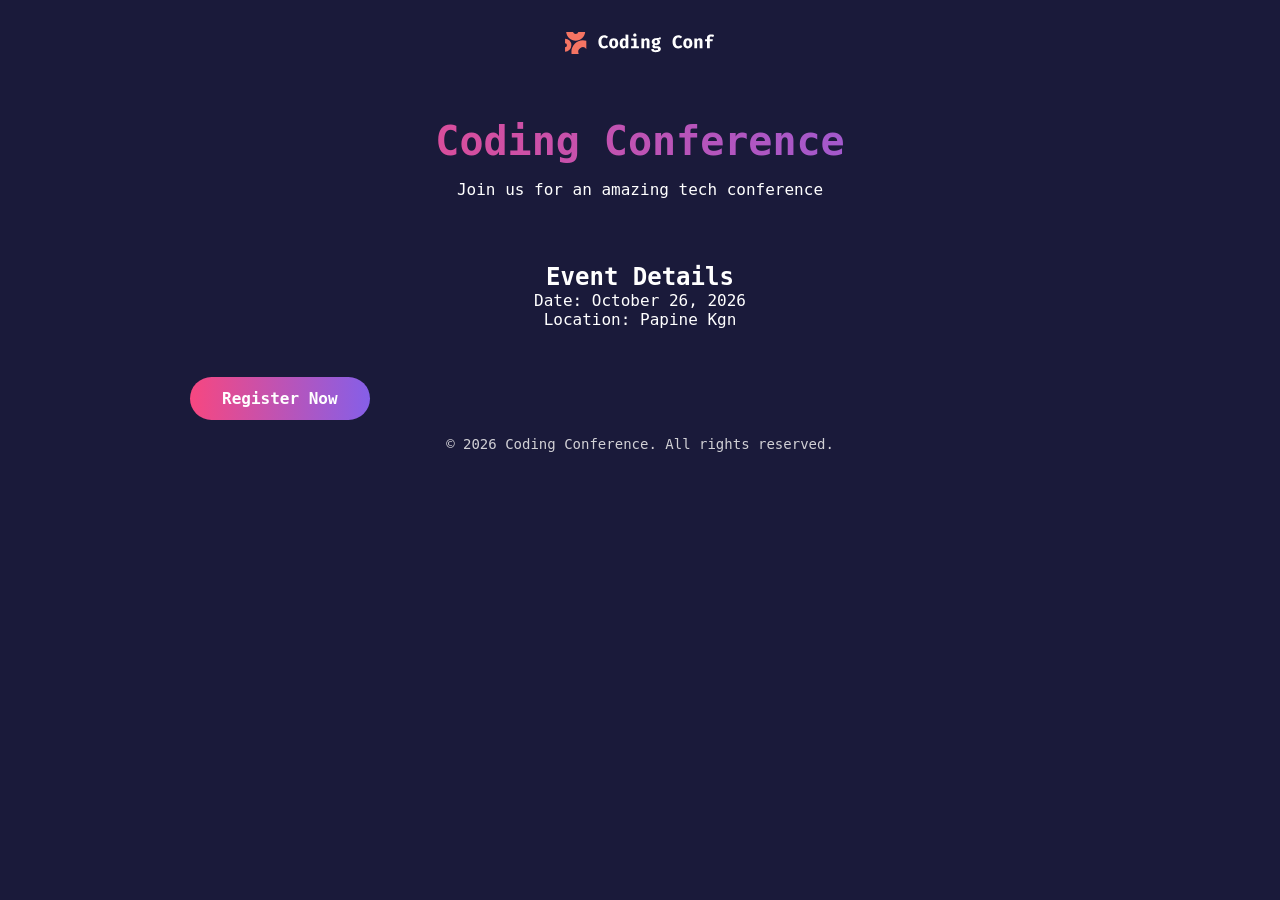
==== index.html @ 021ebc4f "Initial commit: project structure, HTML/CSS/JS for Coding Conf" ====
<!doctype html>
<html lang="en">
  <head>
    <meta charset="UTF-8" />
    <meta name="viewport" content="width=device-width, initial-scale=1.0" />
    <link
      rel="icon"
      type="image/png"
      sizes="32x32"
      href="assets/images/favicon-32x32.png"
    />
    <link rel="stylesheet" href="css/style.css" />
    <title>Coding Conference</title>
  </head>
  <body>
    <header>
      <img src="assets/images/logo-full.svg" alt="Coding conf logo" />
    </header>

    <main>
      <section class="hero">
        <h1>Coding Conference</h1>
        <p>Join us for an amazing tech conference</p>
      </section>
      <section class="event-details">
        <h2>Event Details</h2>
        <p>Date: October 26, 2026</p>
        <p>Location: Papine Kgn</p>
      </section>
      <a href="login.html" class="btn">Register Now</a>
    </main>

    <footer>
      <p>&copy; 2026 Coding Conference. All rights reserved.</p>
    </footer>
  </body>
</html>
---- css/style.css ----
:root {
  --color-dark-purple: #1a1a3a;
  --color-purple: #6100ea;
  --color-gradient-start: #f74780;
  --color-gradient-end: #855fe8;
  --color-white: #ffffff;
  --color-neutral: #d1d0d5;

  --font-family: "inconsolata", monospace;
  --font-size: 1rem;
}

* {
  margin: 0;
  padding: 0;
  box-sizing: border-box;
}

body {
  font-family: var(--font-family);
  font-size: var(--font-size);
  background-color: var(--color-dark-purple);
  color: var(--color-white);
}

header {
  display: flex;
  justify-content: center;
  padding: 2rem 1rem;
}

header img {
  width: 150px;
}

footer {
  text-align: center;
  padding: 1rem;
  font-size: 0.875rem;
  color: var(--color-neutral);
}

.hero {
  text-align: center;
  padding: 2rem 1rem;
}

.hero h1 {
  font-size: 2.5rem;
  background: linear-gradient(
    to right,
    var(--color-gradient-start),
    var(--color-gradient-end)
  );
  -webkit-background-clip: text;
  background-clip: text;
  color: transparent;
  margin-bottom: 1rem;
}

.event-details {
  text-align: center;
  margin: 2rem 0;
}

.btn {
  display: inline-block;
  background: linear-gradient(
    to right,
    var(--color-gradient-start),
    var(--color-gradient-end)
  );
  color: var(--color-white);
  text-decoration: none;
  font-weight: bold;
  margin-top: 1rem;
  padding: 0.75rem 2rem;
  border-radius: 2rem;
}

.login-section {
  max-width: 500px;
  margin: 0 auto;
  padding: 2rem 1rem;
  text-align: center;
}

.form-group {
  display: flex;
  flex-direction: column;
  text-align: left;
  margin-bottom: 1.5rem;
}

.form-group label {
  margin-bottom: 0.5rem;
  font-weight: bold;
}

.form-group input {
  padding: 0.75rem;
  border-radius: 0.5rem;
  border: 1px solid var(--color-neutral);
  background-color: transparent;
  color: var(--color-white);
}

#submit-btn {
  width: 100%;
  padding: 0.75rem;
  background: linear-gradient(
    to right,
    var(--color-gradient-start),
    var(--color-gradient-end)
  );
  color: var(--color-white);
  border: none;
  border-radius: 2rem;
  font-weight: bold;
  cursor: pointer;
  margin-top: 1rem;
}

.confirmation {
  text-align: center;
  padding: 2rem 1rem;
}

.confirmation h1 {
  font-size: 1.8rem;
  margin-bottom: 0.5rem;
}

.ticket-section {
  display: flex;
  justify-content: center;
  padding: 2rem 1rem;
}

.ticket {
  position: relative;
  width: 100%;
  max-width: 450px;
  background: rgba(255, 255, 255, 0.1);
  backdrop-filter: blur(10px);
  -webkit-backdrop-filter: blur(10px);
  border: 1px solid rgba(255, 255, 255, 0.2);
  border-radius: 1rem;
  padding: 1.5rem;
  display: flex;
  flex-direction: column;
  gap: 1rem;
}

.ticket-info {
  display: flex;
  align-items: center;
  gap: 1rem;
}

#avatar-display {
  width: 50px;
  height: 50px;
  border-radius: 50%;
  object-fit: cover;
  border: 2px solid var(--color-white);
}

#github-link {
  color: var(--color-neutral);
  text-decoration: none;
  display: block;
}

@media (max-width: 600px) {
  .hero h1 {
    font-size: 1.8rem;
  }

  .login-section {
    padding: 1rem;
  }

  .ticket {
    padding: 1rem;
  }
}

@media (min-width: 601px) and (max-width: 1024px) {
  .hero h1 {
    font-size: 2.2rem;
  }
}

@media (min-width: 1025px) {
  main {
    max-width: 900px;
    margin: 0 auto;
  }
}

a:focus,
button:focus,
input:focus {
  outline: 3px solid var(--color-gradient-end);
  outline-offset: 2px;
}
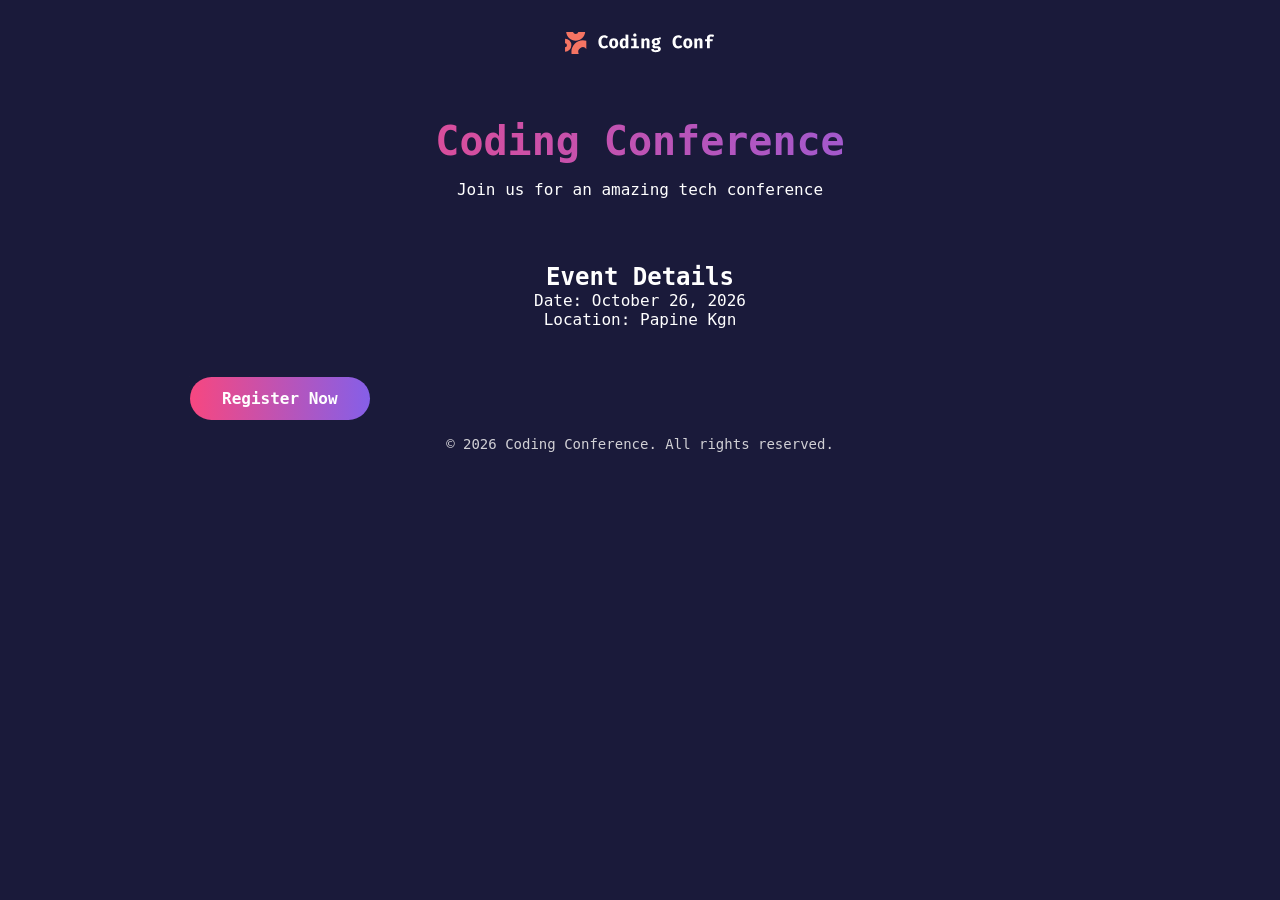
==== commit 0adfa984: "2nd code review" ====
--- a/index.html
+++ b/index.html
@@ -13,23 +13,31 @@
     <title>Coding Conference</title>
   </head>
   <body>
+    <!-- Site header: logo shown on every page -->
     <header>
       <img src="assets/images/logo-full.svg" alt="Coding conf logo" />
     </header>
 
+    <!-- Main landing page content -->
     <main>
+      <!-- Hero section: event title and tagline -->
       <section class="hero">
         <h1>Coding Conference</h1>
         <p>Join us for an amazing tech conference</p>
       </section>
+
+      <!-- Event details: date and location -->
       <section class="event-details">
         <h2>Event Details</h2>
         <p>Date: October 26, 2026</p>
         <p>Location: Papine Kgn</p>
       </section>
+
+      <!-- Call-to-action: links to the registration form -->
       <a href="login.html" class="btn">Register Now</a>
     </main>
 
+    <!-- Site footer: copyright notice -->
     <footer>
       <p>&copy; 2026 Coding Conference. All rights reserved.</p>
     </footer>
--- a/css/style.css
+++ b/css/style.css
@@ -184,6 +184,12 @@
   .ticket {
     padding: 1rem;
   }
+
+  .ticket-info {
+    flex-direction: column;
+    align-items: flex-start;
+    gap: 0.5rem;
+  }
 }
 
 @media (min-width: 601px) and (max-width: 1024px) {
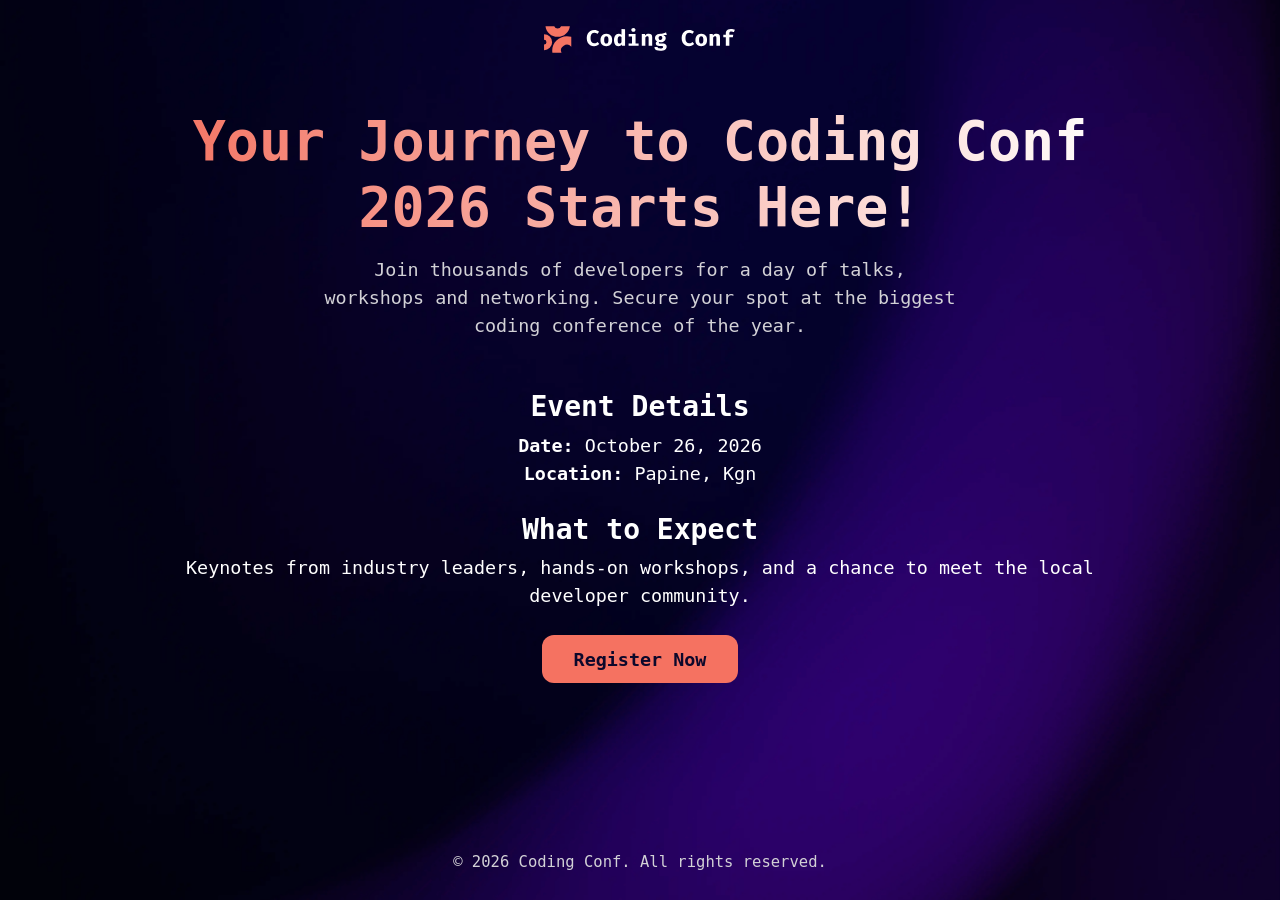
==== commit ee4a2cc5: "pdahttps://github.com/JStyle-Utech/CIT2011-IA2.git" ====
--- a/index.html
+++ b/index.html
@@ -10,36 +10,54 @@
       href="assets/images/favicon-32x32.png"
     />
     <link rel="stylesheet" href="css/style.css" />
-    <title>Coding Conference</title>
+    <title>Coding Conf - Home</title>
   </head>
   <body>
-    <!-- Site header: logo shown on every page -->
+    <!-- skip link so keyboard users can jump straight past the header -->
+    <a class="skip-link" href="#main">Skip to main content</a>
+
+    <!-- same logo/header as the other pages -->
     <header>
-      <img src="assets/images/logo-full.svg" alt="Coding conf logo" />
+      <a href="index.html" aria-label="Coding Conf home">
+        <img src="assets/images/logo-full.svg" alt="Coding Conf logo" />
+      </a>
     </header>
 
-    <!-- Main landing page content -->
-    <main>
-      <!-- Hero section: event title and tagline -->
+    <main id="main">
+      <!-- hero: event title and tagline -->
       <section class="hero">
-        <h1>Coding Conference</h1>
-        <p>Join us for an amazing tech conference</p>
+        <h1>Your Journey to Coding Conf 2026 Starts Here!</h1>
+        <p>
+          Join thousands of developers for a day of talks, workshops and
+          networking. Secure your spot at the biggest coding conference of the
+          year.
+        </p>
       </section>
 
-      <!-- Event details: date and location -->
-      <section class="event-details">
-        <h2>Event Details</h2>
-        <p>Date: October 26, 2026</p>
-        <p>Location: Papine Kgn</p>
+      <!-- date and location, kept in a list so screen readers announce it -->
+      <section class="event-details" aria-labelledby="details-heading">
+        <h2 id="details-heading">Event Details</h2>
+        <ul>
+          <li><strong>Date:</strong> October 26, 2026</li>
+          <li><strong>Location:</strong> Papine, Kgn</li>
+        </ul>
       </section>
 
-      <!-- Call-to-action: links to the registration form -->
+      <!-- short overview of what attendees get -->
+      <section class="overview" aria-labelledby="overview-heading">
+        <h2 id="overview-heading">What to Expect</h2>
+        <p>
+          Keynotes from industry leaders, hands-on workshops, and a chance to
+          meet the local developer community.
+        </p>
+      </section>
+
+      <!-- call to action - goes to the registration form -->
       <a href="login.html" class="btn">Register Now</a>
     </main>
 
-    <!-- Site footer: copyright notice -->
     <footer>
-      <p>&copy; 2026 Coding Conference. All rights reserved.</p>
+      <p>&copy; 2026 Coding Conf. All rights reserved.</p>
     </footer>
   </body>
 </html>
--- a/css/style.css
+++ b/css/style.css
@@ -1,213 +1,390 @@
+/* ============================================================
+   Coding Conf - style.css
+   Sections: variables, reset, shared layout, landing page,
+   registration form, ticket, responsive tweaks, accessibility
+   ============================================================ */
+
+/* ---------- variables: colors, fonts and fluid sizes in one place ---------- */
 :root {
-  --color-dark-purple: #1a1a3a;
-  --color-purple: #6100ea;
-  --color-gradient-start: #f74780;
-  --color-gradient-end: #855fe8;
-  --color-white: #ffffff;
-  --color-neutral: #d1d0d5;
-
-  --font-family: "inconsolata", monospace;
-  --font-size: 1rem;
-}
-
-* {
+  --neutral-0: hsl(0, 0%, 100%);
+  --neutral-300: hsl(252, 6%, 83%);
+  --neutral-500: hsl(245, 15%, 58%);
+  --neutral-700: hsl(245, 19%, 35%);
+  --neutral-900: hsl(248, 70%, 10%);
+  --orange-500: hsl(7, 88%, 67%);
+  --orange-700: hsl(7, 71%, 60%);
+  --error: hsl(7, 88%, 67%);
+
+  --gradient-text: linear-gradient(
+    to right,
+    hsl(7, 86%, 67%),
+    hsl(0, 0%, 100%)
+  );
+
+  --font-family: "Inconsolata", monospace;
+
+  /* fluid type: clamp(min, preferred, max) scales smoothly with the screen */
+  --fs-body: clamp(1rem, 0.95rem + 0.25vw, 1.25rem);
+  --fs-h1: clamp(1.75rem, 1.2rem + 2.8vw, 3.5rem);
+  --fs-h2: clamp(1.25rem, 1.05rem + 1vw, 1.75rem);
+  --fs-small: clamp(0.875rem, 0.85rem + 0.15vw, 1rem);
+
+  --space: clamp(1rem, 0.8rem + 1vw, 2rem);
+  --radius: 0.75rem;
+  --transition: 0.25s ease;
+}
+
+/* ---------- reset ---------- */
+*,
+*::before,
+*::after {
   margin: 0;
   padding: 0;
   box-sizing: border-box;
 }
 
+/* ---------- page background: space image swaps per screen size ---------- */
 body {
+  min-height: 100vh;
+  display: flex;
+  flex-direction: column;
   font-family: var(--font-family);
-  font-size: var(--font-size);
-  background-color: var(--color-dark-purple);
-  color: var(--color-white);
-}
-
+  font-size: var(--fs-body);
+  color: var(--neutral-0);
+  background-color: var(--neutral-900);
+  background-image: url("../assets/images/background-mobile.png");
+  background-size: cover;
+  background-position: center;
+  background-repeat: no-repeat;
+  background-attachment: fixed;
+}
+
+main {
+  flex: 1;
+  width: min(100% - 2rem, 60rem);
+  margin-inline: auto;
+  padding-block: var(--space);
+  text-align: center;
+}
+
+/* ---------- shared header and footer ---------- */
 header {
   display: flex;
   justify-content: center;
-  padding: 2rem 1rem;
+  padding: var(--space) 1rem 0;
 }
 
 header img {
-  width: 150px;
+  width: clamp(9rem, 8rem + 5vw, 12rem);
+  height: auto;
 }
 
 footer {
+  padding: var(--space) 1rem;
   text-align: center;
-  padding: 1rem;
-  font-size: 0.875rem;
-  color: var(--color-neutral);
-}
-
-.hero {
-  text-align: center;
-  padding: 2rem 1rem;
-}
-
-.hero h1 {
-  font-size: 2.5rem;
-  background: linear-gradient(
-    to right,
-    var(--color-gradient-start),
-    var(--color-gradient-end)
-  );
+  font-size: var(--fs-small);
+  color: var(--neutral-300);
+}
+
+/* ---------- headings: gradient text, shared between all pages ---------- */
+:is(h1, h2) {
+  line-height: 1.2;
+  font-weight: 800;
+}
+
+h1 {
+  font-size: var(--fs-h1);
+  margin-bottom: 1rem;
+  /* gradient text effect */
+  background: var(--gradient-text);
   -webkit-background-clip: text;
   background-clip: text;
   color: transparent;
-  margin-bottom: 1rem;
-}
-
-.event-details {
-  text-align: center;
-  margin: 2rem 0;
-}
-
-.btn {
+}
+
+h2 {
+  font-size: var(--fs-h2);
+  margin-bottom: 0.5rem;
+}
+
+/* every paragraph and list on the page gets the same readable line height */
+:where(p, li) {
+  line-height: 1.5;
+}
+
+/* ---------- landing page ---------- */
+.hero {
+  padding-block: var(--space);
+}
+
+.hero p {
+  max-width: 40rem;
+  margin-inline: auto;
+  color: var(--neutral-300);
+}
+
+.event-details,
+.overview {
+  margin-block: var(--space);
+}
+
+.event-details ul {
+  list-style: none;
+}
+
+/* ---------- buttons: the Register link and the form submit share one look ---------- */
+:is(.btn, #submit-btn) {
   display: inline-block;
-  background: linear-gradient(
-    to right,
-    var(--color-gradient-start),
-    var(--color-gradient-end)
-  );
-  color: var(--color-white);
+  padding: 0.85rem 2rem;
+  font-family: inherit;
+  font-size: var(--fs-body);
+  font-weight: 700;
+  color: var(--neutral-900);
+  background-color: var(--orange-500);
+  border: none;
+  border-radius: var(--radius);
   text-decoration: none;
-  font-weight: bold;
-  margin-top: 1rem;
-  padding: 0.75rem 2rem;
-  border-radius: 2rem;
-}
-
-.login-section {
-  max-width: 500px;
-  margin: 0 auto;
-  padding: 2rem 1rem;
-  text-align: center;
-}
-
-.form-group {
-  display: flex;
-  flex-direction: column;
-  text-align: left;
-  margin-bottom: 1.5rem;
-}
-
-.form-group label {
-  margin-bottom: 0.5rem;
-  font-weight: bold;
-}
-
-.form-group input {
-  padding: 0.75rem;
-  border-radius: 0.5rem;
-  border: 1px solid var(--color-neutral);
-  background-color: transparent;
-  color: var(--color-white);
+  cursor: pointer;
+  transition:
+    transform var(--transition),
+    background-color var(--transition),
+    box-shadow var(--transition);
+}
+
+/* hover and keyboard focus feel the same so nobody is left out */
+:is(.btn, #submit-btn):is(:hover, :focus-visible) {
+  background-color: var(--orange-700);
+  transform: translateY(-3px);
+  box-shadow: 0 0.5rem 1.25rem hsla(7, 88%, 67%, 0.4);
 }
 
 #submit-btn {
   width: 100%;
-  padding: 0.75rem;
-  background: linear-gradient(
-    to right,
-    var(--color-gradient-start),
-    var(--color-gradient-end)
-  );
-  color: var(--color-white);
-  border: none;
-  border-radius: 2rem;
-  font-weight: bold;
+  margin-top: 1rem;
+}
+
+/* ---------- registration form ---------- */
+.login-section {
+  max-width: 32rem;
+  margin-inline: auto;
+}
+
+.login-section > p {
+  color: var(--neutral-300);
+  margin-bottom: var(--space);
+}
+
+.form-group {
+  display: flex;
+  flex-direction: column;
+  gap: 0.5rem;
+  margin-bottom: 1.25rem;
+  text-align: left;
+}
+
+label {
+  font-weight: 500;
+}
+
+input {
+  padding: 0.85rem 1rem;
+  font-family: inherit;
+  font-size: var(--fs-body);
+  color: var(--neutral-0);
+  background-color: hsla(245, 19%, 35%, 0.35);
+  border: 1px solid var(--neutral-500);
+  border-radius: var(--radius);
+  transition:
+    border-color var(--transition),
+    background-color var(--transition);
+}
+
+input::placeholder {
+  color: var(--neutral-500);
+}
+
+/* hover state from the design */
+input:hover {
+  background-color: hsla(245, 19%, 35%, 0.6);
+}
+
+/* the file picker is styled as a dashed upload box */
+input[type="file"] {
+  border-style: dashed;
   cursor: pointer;
-  margin-top: 1rem;
-}
-
+}
+
+.hint {
+  font-size: var(--fs-small);
+  color: var(--neutral-300);
+}
+
+/* error messages stay hidden until JavaScript writes text into them */
+.error-message {
+  min-height: 0;
+  font-size: var(--fs-small);
+  color: var(--error);
+}
+
+.error-message:not(:empty)::before {
+  content: "\26A0  ";
+}
+
+/* red border on any field flagged as invalid by validation.js */
+input[aria-invalid="true"] {
+  border-color: var(--error);
+}
+
+/* ---------- ticket page ---------- */
 .confirmation {
-  text-align: center;
-  padding: 2rem 1rem;
-}
-
-.confirmation h1 {
-  font-size: 1.8rem;
-  margin-bottom: 0.5rem;
+  padding-block: var(--space);
+}
+
+.confirmation p {
+  max-width: 36rem;
+  margin-inline: auto;
+  color: var(--neutral-300);
 }
 
 .ticket-section {
   display: flex;
   justify-content: center;
-  padding: 2rem 1rem;
-}
-
+  padding-block: var(--space);
+}
+
+/* glassmorphism card: see-through background + blur + thin white border */
 .ticket {
   position: relative;
   width: 100%;
-  max-width: 450px;
-  background: rgba(255, 255, 255, 0.1);
-  backdrop-filter: blur(10px);
-  -webkit-backdrop-filter: blur(10px);
-  border: 1px solid rgba(255, 255, 255, 0.2);
-  border-radius: 1rem;
-  padding: 1.5rem;
+  max-width: 34rem;
+  padding: clamp(1.25rem, 1rem + 1.5vw, 2rem);
+  text-align: left;
   display: flex;
   flex-direction: column;
-  gap: 1rem;
-}
-
-.ticket-info {
+  gap: 1.5rem;
+  background-color: hsla(0, 0%, 100%, 0.12);
+  background-image: url("../assets/images/pattern-ticket.svg");
+  background-size: cover;
+  background-position: center;
+  -webkit-backdrop-filter: blur(14px);
+  backdrop-filter: blur(14px);
+  border: 1px solid hsla(0, 0%, 100%, 0.35);
+  border-radius: 1.25rem;
+  box-shadow: 0 1rem 2.5rem hsla(248, 70%, 4%, 0.5);
+  transition: transform var(--transition);
+}
+
+.ticket:hover {
+  transform: translateY(-4px);
+}
+
+.ticket-top {
+  display: flex;
+  flex-direction: column;
+  gap: 0.5rem;
+}
+
+.ticket-logo {
+  width: 10rem;
+  height: auto;
+}
+
+.ticket-meta {
+  color: var(--neutral-300);
+  font-size: var(--fs-small);
+}
+
+.ticket-person {
   display: flex;
   align-items: center;
   gap: 1rem;
 }
 
 #avatar-display {
-  width: 50px;
-  height: 50px;
-  border-radius: 50%;
+  width: 4rem;
+  height: 4rem;
+  border-radius: 0.75rem;
   object-fit: cover;
-  border: 2px solid var(--color-white);
+  border: 2px solid var(--neutral-0);
+  flex-shrink: 0;
 }
 
 #github-link {
-  color: var(--color-neutral);
+  display: inline-flex;
+  align-items: center;
+  gap: 0.4rem;
+  color: var(--neutral-300);
   text-decoration: none;
-  display: block;
-}
-
-@media (max-width: 600px) {
-  .hero h1 {
-    font-size: 1.8rem;
+  overflow-wrap: anywhere;
+  transition: color var(--transition);
+}
+
+#github-link:is(:hover, :focus-visible) {
+  color: var(--orange-500);
+}
+
+.github-icon {
+  width: 1.25rem;
+  height: 1.25rem;
+}
+
+/* serial number sits on the right edge like the design */
+.ticket-number {
+  align-self: flex-end;
+  font-size: var(--fs-h2);
+  font-weight: 800;
+  color: var(--neutral-300);
+}
+
+/* ---------- responsive: swap backgrounds and widen layouts ---------- */
+@media (min-width: 600px) {
+  body {
+    background-image: url("../assets/images/background-tablet.png");
   }
 
-  .login-section {
-    padding: 1rem;
+  .ticket-top {
+    flex-direction: row;
+    justify-content: space-between;
+    align-items: center;
   }
-
-  .ticket {
-    padding: 1rem;
+}
+
+@media (min-width: 1024px) {
+  body {
+    background-image: url("../assets/images/background-desktop.png");
   }
-
-  .ticket-info {
-    flex-direction: column;
-    align-items: flex-start;
-    gap: 0.5rem;
+}
+
+/* ---------- accessibility ---------- */
+
+/* skip link hides off screen until it gets keyboard focus */
+.skip-link {
+  position: absolute;
+  top: -4rem;
+  left: 1rem;
+  padding: 0.5rem 1rem;
+  color: var(--neutral-900);
+  background-color: var(--neutral-0);
+  border-radius: var(--radius);
+  z-index: 10;
+}
+
+.skip-link:focus {
+  top: 1rem;
+}
+
+/* clear focus ring on everything a keyboard can reach */
+:is(a, button, input):focus-visible {
+  outline: 3px solid var(--neutral-0);
+  outline-offset: 3px;
+}
+
+/* people who ask their system for less motion get no animations */
+@media (prefers-reduced-motion: reduce) {
+  *,
+  *::before,
+  *::after {
+    transition: none !important;
+    animation: none !important;
   }
 }
-
-@media (min-width: 601px) and (max-width: 1024px) {
-  .hero h1 {
-    font-size: 2.2rem;
-  }
-}
-
-@media (min-width: 1025px) {
-  main {
-    max-width: 900px;
-    margin: 0 auto;
-  }
-}
-
-a:focus,
-button:focus,
-input:focus {
-  outline: 3px solid var(--color-gradient-end);
-  outline-offset: 2px;
-}
